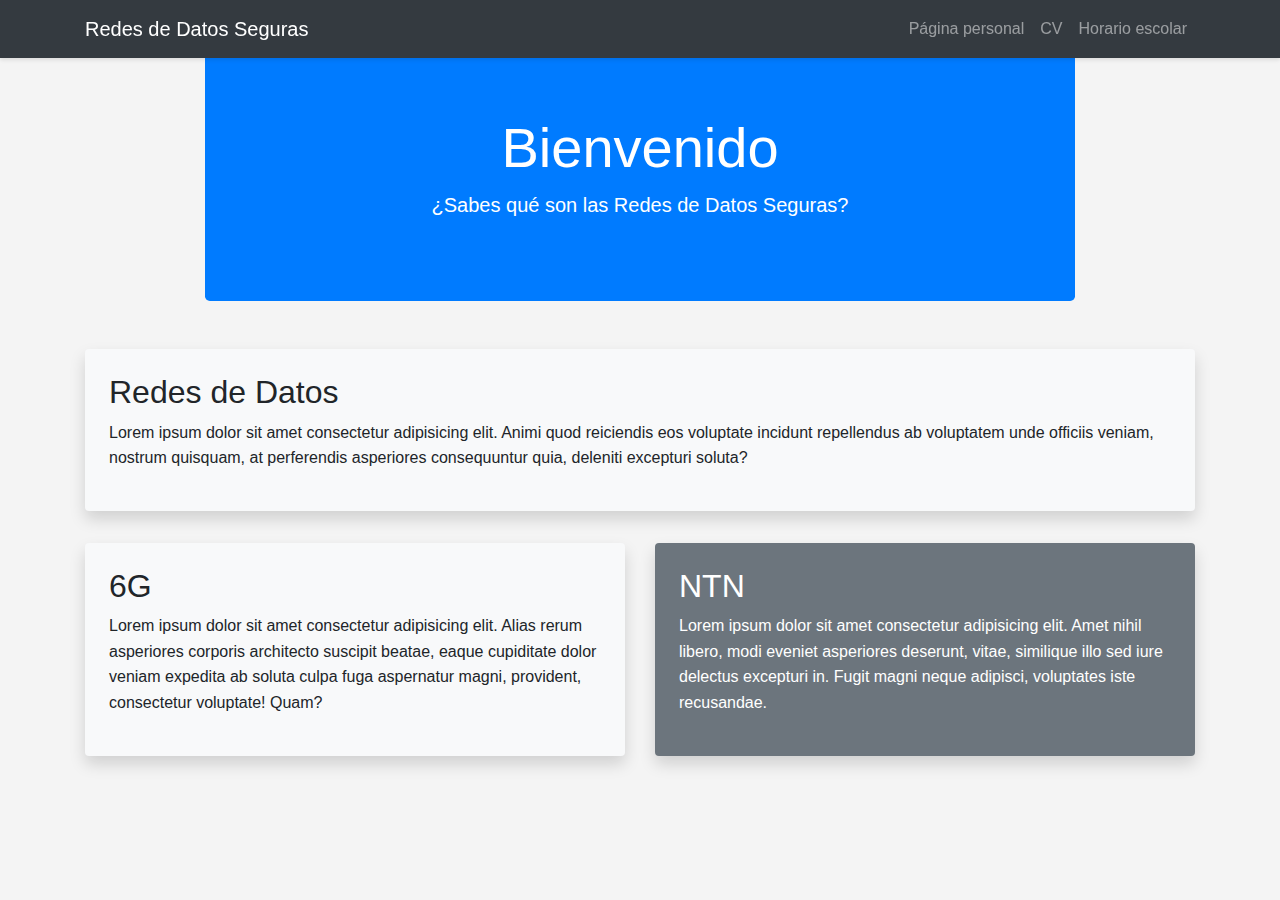
==== index.html @ 03a79803 "Add files via upload" ====
<!DOCTYPE html>
<html lang="es">

<head>
    <meta charset="UTF-8">
    <meta name="viewport" content="width=device-width, initial-scale=1">
    <title>Bienvenido</title>
    <!-- Enlaza Bootstrap CSS -->
    <link rel="stylesheet" href="https://stackpath.bootstrapcdn.com/bootstrap/4.5.2/css/bootstrap.min.css">
    <!-- Enlaza tu archivo CSS personalizado -->
    <link rel="stylesheet" href="styles.css">
</head>

<body>
    <nav class="navbar navbar-expand-lg navbar-dark bg-dark fixed-top">
        <div class="container">
            <a class="navbar-brand" href="#">Redes de Datos Seguras</a>
            <button class="navbar-toggler" type="button" data-toggle="collapse" data-target="#navbarNav"
                aria-controls="navbarNav" aria-expanded="false" aria-label="Toggle navigation">
                <span class="navbar-toggler-icon"></span>
            </button>
            <div class="collapse navbar-collapse" id="navbarNav">
                <ul class="navbar-nav ml-auto">
                    <li class="nav-item">
                        <a class="nav-link" href="personal.html">Página personal</a>
                    </li>
                    <li class="nav-item">
                        <a class="nav-link" href="pagina2.html">CV</a>
                    </li>
                    <li class="nav-item">
                        <a class="nav-link" href="pagina3.html">Horario escolar</a>
                    </li>
                </ul>
            </div>
        </div>
    </nav>
    <header class="jumbotron text-center bg-primary text-white">
        <div class="container">
            <h1 class="display-4">Bienvenido</h1>
            <p class="lead">¿Sabes qué son las Redes de Datos Seguras?</p>
        </div>
    </header>
    <main class="container my-5">
        <section class="content-section bg-light p-4 rounded shadow">
            <h2>Redes de Datos</h2>
            <p>Lorem ipsum dolor sit amet consectetur adipisicing elit. Animi quod reiciendis eos voluptate incidunt
                repellendus ab voluptatem unde officiis veniam, nostrum quisquam, at perferendis asperiores consequuntur
                quia, deleniti excepturi soluta?</p>
        </section>
        <div class="row">
            <div class="col-lg-6">
                <section class="content-section bg-light p-4 rounded shadow">
                    <h2>6G</h2>
                    <p>Lorem ipsum dolor sit amet consectetur adipisicing elit. Alias rerum asperiores corporis
                        architecto suscipit beatae, eaque cupiditate dolor veniam expedita ab soluta culpa fuga
                        aspernatur magni, provident, consectetur voluptate! Quam?</p>
                </section>
            </div>
            <div class="col-lg-6">
                <section class="content-section bg-secondary text-white p-4 rounded shadow">
                    <h2>NTN</h2>
                    <p>Lorem ipsum dolor sit amet consectetur adipisicing elit. Amet nihil libero, modi eveniet
                        asperiores deserunt, vitae, similique illo sed iure delectus excepturi in. Fugit magni neque
                        adipisci, voluptates iste recusandae.</p>
                </section>
            </div>
        </div>
    </main>
    <!-- Enlaza jQuery y Bootstrap JS -->
    <script src="https://code.jquery.com/jquery-3.5.1.slim.min.js"></script>
    <script src="https://stackpath.bootstrapcdn.com/bootstrap/4.5.2/js/bootstrap.bundle.min.js"></script>
</body>

</html>
---- styles.css ----
body {
    font-family: Arial, sans-serif;
    line-height:   1.6;
    background-color: #f4f4f4;
}

.navbar {
    box-shadow:   0   2px   4px rgba(0,   0,   0,   0.1); /* Sombra debajo de la barra de navegación */
}

.jumbotron {
    margin-top: 50px;
    background-color: #007bff; /* Color de fondo para el encabezado */
    margin-bottom:   0; /* Sin margen inferior para el encabezado */
    margin-left: 205px;
    margin-right: 205px;
}

.content-section {
    margin-bottom:   2rem; /* Espaciado entre secciones */
    border-radius:   1rem; /* Bordes redondeados */
    box-shadow:   0   0.5rem   1rem rgba(0,   0,   0,   0.15); /* Sombra para dar profundidad */
    transition: transform   0.3s ease-in-out; /* Transición suave al pasar el cursor */
}

.content-section:hover {
    transform: translateY(-0.25rem); /* Efecto de elevación al pasar el cursor */
}

.my-5 {
    margin-top:   3rem !important; /* Espaciado superior para el contenido principal */
    margin-bottom:   3rem !important; /* Espaciado inferior para el contenido principal */
}

/* Estilos adicionales para mejorar la apariencia y funcionalidad */
/* AQUÍ EMPIEZA  */
/* ... (tus estilos existentes) ... */

/* Estilos para los carruseles */
.carousel {
    width:  300px; /* Ancho del carrusel */
    margin:  0 auto; /* Centrado horizontal */
    margin-bottom:  1.5rem; /* Espaciado entre carruseles */
}

.carousel-item img {
    height:  200px; /* Altura de las imágenes del carrusel */
    object-fit: cover; /* Asegura que las imágenes cubran todo el espacio disponible */
}

.carousel-caption {
    position: absolute;
    bottom:  20px;
    left:  50%;
    transform: translateX(-50%);
    width:  80%;
    text-align: center;
    background-color: rgba(0,  0,  0,  0.5); /* Fondo semi-transparente para la leyenda */
    color: white; /* Texto blanco para la leyenda */
}

/* ... (más estilos personalizados según sea necesario) ... */
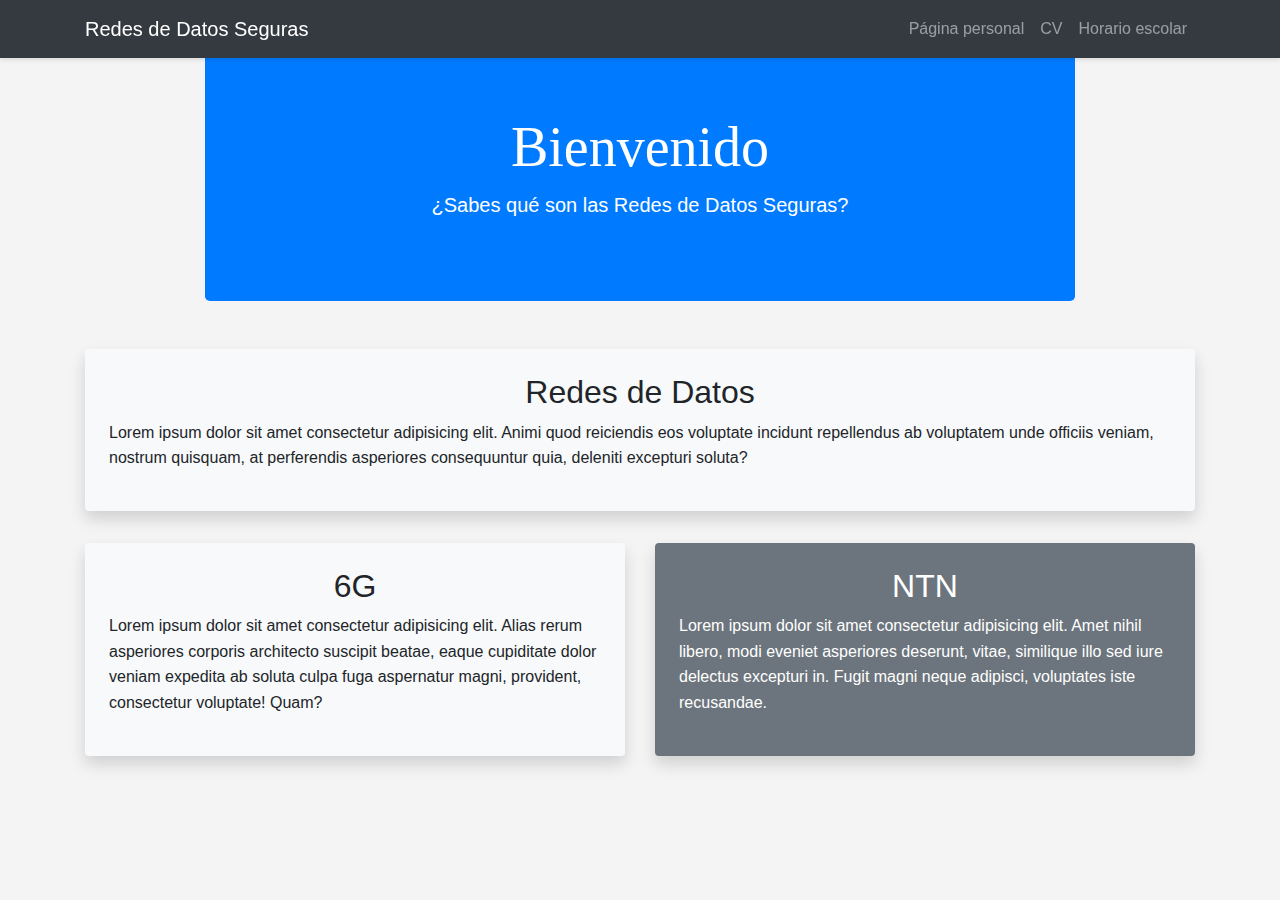
==== commit d8d4cf5b: "Add files via upload" ====
--- a/index.html
+++ b/index.html
@@ -14,9 +14,9 @@
 <body>
     <nav class="navbar navbar-expand-lg navbar-dark bg-dark fixed-top">
         <div class="container">
-            <a class="navbar-brand" href="#">Redes de Datos Seguras</a>
-            <button class="navbar-toggler" type="button" data-toggle="collapse" data-target="#navbarNav"
-                aria-controls="navbarNav" aria-expanded="false" aria-label="Toggle navigation">
+            <a class="navbar-brand" href="index.html">Redes de Datos Seguras</a> <button class="navbar-toggler"
+                type="button" data-toggle="collapse" data-target="#navbarNav" aria-controls="navbarNav"
+                aria-expanded="false" aria-label="Toggle navigation">
                 <span class="navbar-toggler-icon"></span>
             </button>
             <div class="collapse navbar-collapse" id="navbarNav">
--- a/styles.css
+++ b/styles.css
@@ -7,6 +7,13 @@
 .navbar {
     box-shadow:   0   2px   4px rgba(0,   0,   0,   0.1); /* Sombra debajo de la barra de navegación */
 }
+
+section {
+    display: flex;
+    flex-direction: column;
+    align-items: center;
+    justify-content: center;
+  }
 
 .jumbotron {
     margin-top: 50px;
@@ -33,30 +40,406 @@
 }
 
 /* Estilos adicionales para mejorar la apariencia y funcionalidad */
-/* AQUÍ EMPIEZA  */
-/* ... (tus estilos existentes) ... */
-
-/* Estilos para los carruseles */
-.carousel {
-    width:  300px; /* Ancho del carrusel */
-    margin:  0 auto; /* Centrado horizontal */
-    margin-bottom:  1.5rem; /* Espaciado entre carruseles */
-}
-
-.carousel-item img {
-    height:  200px; /* Altura de las imágenes del carrusel */
-    object-fit: cover; /* Asegura que las imágenes cubran todo el espacio disponible */
-}
-
-.carousel-caption {
+h1 {
+    font-size: 2.5rem;
+    /* FALTA ESCOGER FUENTE */
+    font-family: 'Rubik Dirt', cursive;
+  }
+
+  h4 {
+    font-size: 1.5rem;
+    margin-top:20px;
+    /* FALTA ESCOGER FUENTE */
+    font-family: 'Rubik Dirt', cursive;
+  }
+  .seccion-oscura {
+    color: white;
+    background-color: #1b1b32;
+  }
+  
+  .seccion-clara {
+    color: black;
+    background-color: white;
+  }
+  
+  .seccion-titulo {
+    font-size: 2rem;
+    padding: 15px 0;
+    font-family: 'Rubik Dirt', cursive;
+  }
+  
+  .seccion-descripcion {
+    font-size: 1.2rem;
+    color: #584e4e;
+  }
+  
+  .seccion-texto {
+    font-size: 1.2rem;
+  }
+  
+  .btn-info {
+    font-size: 1.1rem;
+    margin: 20px;
+  }
+  
+  .texto-negro {
+    color: black;
+  }
+  
+  .texto-blanco {
+    color: white;
+  }
+  
+  /* Seccion Hero */
+  
+  .hero {
+    background-color: #f5f6f7;
+    min-height: 450px;
+    text-align: center;
+  }
+  
+  .hero-principal {
+    padding: 3rem;
+  }
+  
+  .hero-imagen-desarrollador {
+    width: 200px;
+    height: 200px;
+    margin: 20px;
+  }
+  
+  .hero-principal h2 {
+    font-size: 1.5rem;
+    color: #615151;
+  }
+  
+  /* Sobre mi */
+  
+  .sobre-mi {
+    height: 500px;
+    padding: 10px;
+  }
+  
+  .sobre-mi .contenedor {
+    max-width: 600px;
+    text-align: center;
+  }
+  
+  /* Experiencia */
+  
+  .experiencia {
+    padding: 40px 40px 60px 40px;
+  }
+  
+  .experiencia .columna {
+    padding: 20px;
+    border: 2px solid #8080804d;
+    display: flex;
+    flex-direction: column;
+    align-items: center;
+    justify-content: space-evenly;
+    transition: all 0.2s ease-in;
+  }
+  
+  .experiencia .columna:hover {
+    color: white;
+    background-color: #1b1b32;
+  }
+  
+  .experiencia i {
+    font-size: 2.5rem;
+    color: #7ade30;
+    background-color: #0a0a23;
+    padding: 8px 19px;
+    border-radius: 50%;
+  }
+  
+  .experiencia-titulo {
+    font-size: 25px;
+    font-weight: bold;
+    margin: 10px 0;
+  }
+  
+  .badges-contenedor {
+    font-size: 20px;
+    font-weight: bold;
+    margin: 10px 0;
+  }
+  
+  .badge {
+    margin: 5px;
+  }
+  /* FALTA CAMBIAR COLOR DE BOTONES */
+  .text-bg-primary {
+    background-color: #007bff; /* Cambia este valor al color que desees */
+    color: #fff; /* Cambia este valor al color del texto que desees */
+}
+
+  /* Proyectos */
+  
+  .proyectos-recientes {
+    padding: 40px;
+  }
+  
+  .proyectos-recientes img {
+    height: 100%;
+    width: 100%;
+    padding: 10px;
+    border-radius: 10px;
+    display: block;
+    transition: all 0.2s ease;
+  }
+  
+  .proyectos-contenedor {
+    padding-top: 60px;
+    margin-bottom: 40px;
+  }
+  
+  .overlay {
+    transition: all 0.2s ease;
+    opacity: 0;
     position: absolute;
-    bottom:  20px;
-    left:  50%;
-    transform: translateX(-50%);
-    width:  80%;
+    top: 50%;
+    left: 50%;
+    transform: translate(-50%, -50%);
     text-align: center;
-    background-color: rgba(0,  0,  0,  0.5); /* Fondo semi-transparente para la leyenda */
-    color: white; /* Texto blanco para la leyenda */
-}
-
-/* ... (más estilos personalizados según sea necesario) ... */
+  }
+  
+  .overlay p {
+    font-size: 25px;
+    font-weight: bold;
+    margin-bottom: 0;
+  }
+  
+  .proyecto {
+    position: relative;
+  }
+  
+  .proyecto:hover img {
+    opacity: 0.2;
+  }
+  
+  .proyecto:hover .overlay {
+    opacity: 1;
+  }
+  
+  .overlay .iconos-contenedor {
+    display: flex;
+  }
+  
+  .overlay i {
+    color: black;
+    font-size: 60px;
+    margin: 10px;
+  }
+  
+  
+  /* Testimonios */
+  
+  .testimonios {
+    padding: 40px 40px 80px 40px;
+  }
+  
+  .testimonios .carousel {
+    max-width: 800px;
+  }
+  
+  .carousel-item {
+    height: 500px;
+
+  }
+  
+  .carousel-item .container {
+    width: 100%;
+    height: 100%;
+    display: flex;
+    flex-direction: column;
+    align-items: center;
+    justify-content: center;
+    border: none;
+  }
+
+ .carousel-control-prev, .carousel-control-next  {
+    border: none;
+    height: 50px;
+    margin-top: 170px;
+    max-width: max-content;
+  }
+
+  .gustos-imagen {
+    height: 200px;
+    width: 180px;
+    margin: 10px 10px 20px 10px;
+
+
+  }
+  
+  .gustos-texto {
+    max-width: 70%;
+    font-size: 15px;
+    text-align: center;
+    font-family: 'Share Tech Mono', monospace;
+
+  }
+  
+  .gustos-info {
+    font-weight: bold;
+    text-align: center;
+
+  }
+  
+  .gustos-info p {
+    margin-bottom: 0;
+ 
+  }
+  
+  .testimonio-footer .libro {
+    font-size: 1.2rem;
+
+  }
+  
+  .testimonio-info .autor {
+    font-size: 0.9rem;
+    color: #656060;
+
+  }
+  
+  /* Contacto */
+  
+  /* .contacto .container {
+    max-width: 1100px;
+    min-height: 200px;
+    padding: 20px;
+  }
+  
+  .contacto .rectangulo {
+    margin-top: -5rem;
+    background-color: rgb(13, 110, 253);
+    border-radius: 10px;
+    box-shadow: 0px 1px 4px 1px white;
+  }
+  
+  .contacto .row {
+    width: 100%;
+    display: flex;
+    align-items: center;
+  }
+  
+  .contacto .descripcion {
+    color: white;
+    font-size: 1.2rem;
+  }
+  
+  .contacto button {
+    color: white;
+    font-weight: bold;
+    background-color: transparent;
+    border: 2px solid white;
+    padding: 1.25em 2em;
+    margin: 10px;
+    border-radius: 100px;
+    transition: all 0.2s ease-in-out;
+  }
+  
+  .contacto button:hover {
+    background-color: white;
+    color: black;
+  }
+  
+  .contacto button i {
+    color: white;
+    font-size: 1.3rem;
+    transition: all 0.2s ease-in-out;
+  }
+  
+  .contacto button:hover i {
+    color: black;
+  } */
+  
+  /* Pie de pagina (footer) */
+  
+  footer {
+    min-height: 100px;
+  }
+  
+  .footer-logo {
+    height: 80px;
+    width: 80px;
+    margin: 10px;
+  }
+  
+  .footer-texto {
+    font-size: 1.5rem;
+    padding-top: 2%;
+    margin-bottom: 30px;
+    font-family: 'Quicksand', sans-serif;
+  }
+  
+  .iconos-redes-sociales a {
+    width: 50px;
+    height: 50px;
+    display: flex;
+    align-items: center;
+    justify-content: center;
+    padding: 2px;
+    margin: 10px;
+    border: 2px solid white;
+    border-radius: 50%;
+    transition: all 0.2s ease-in;
+  }
+  
+  .iconos-redes-sociales i {
+    color: white;
+    font-size: 1.5rem;
+    transition: all 0.2s ease-in;
+  }
+  
+  .iconos-redes-sociales a:hover {
+    background-color: white;
+    border: 2px solid rgb(13, 110, 253);
+  }
+  
+  .iconos-redes-sociales a:hover i {
+    color: black;
+  }
+  
+  .derechos-de-autor {
+    font-size: 15px;
+    color: #aeaeae;
+    padding: 20px;
+  }
+  
+  /* Adaptable (Responsivo) */
+  
+  @media screen and (max-width: 400px) {
+    .overlay p {
+      font-size: 18px;
+    }
+  
+    .overlay i {
+      font-size: 40px;
+    }
+  }
+  
+  @media screen and (max-width: 767px) {
+    .navbar-brand {
+      display: none;
+    }
+  }
+  
+  @media screen and (max-width: 800px) {
+    .gustos-imagen {
+      height: 120px;
+      width: 120px;
+    }
+  
+    .gustos-texto {
+      font-size: 18px;
+    }
+  }
+  
+  @media screen and (min-width: 700px) {
+    .hero-inferior-imagen {
+      max-width: 600px;
+    }
+  }
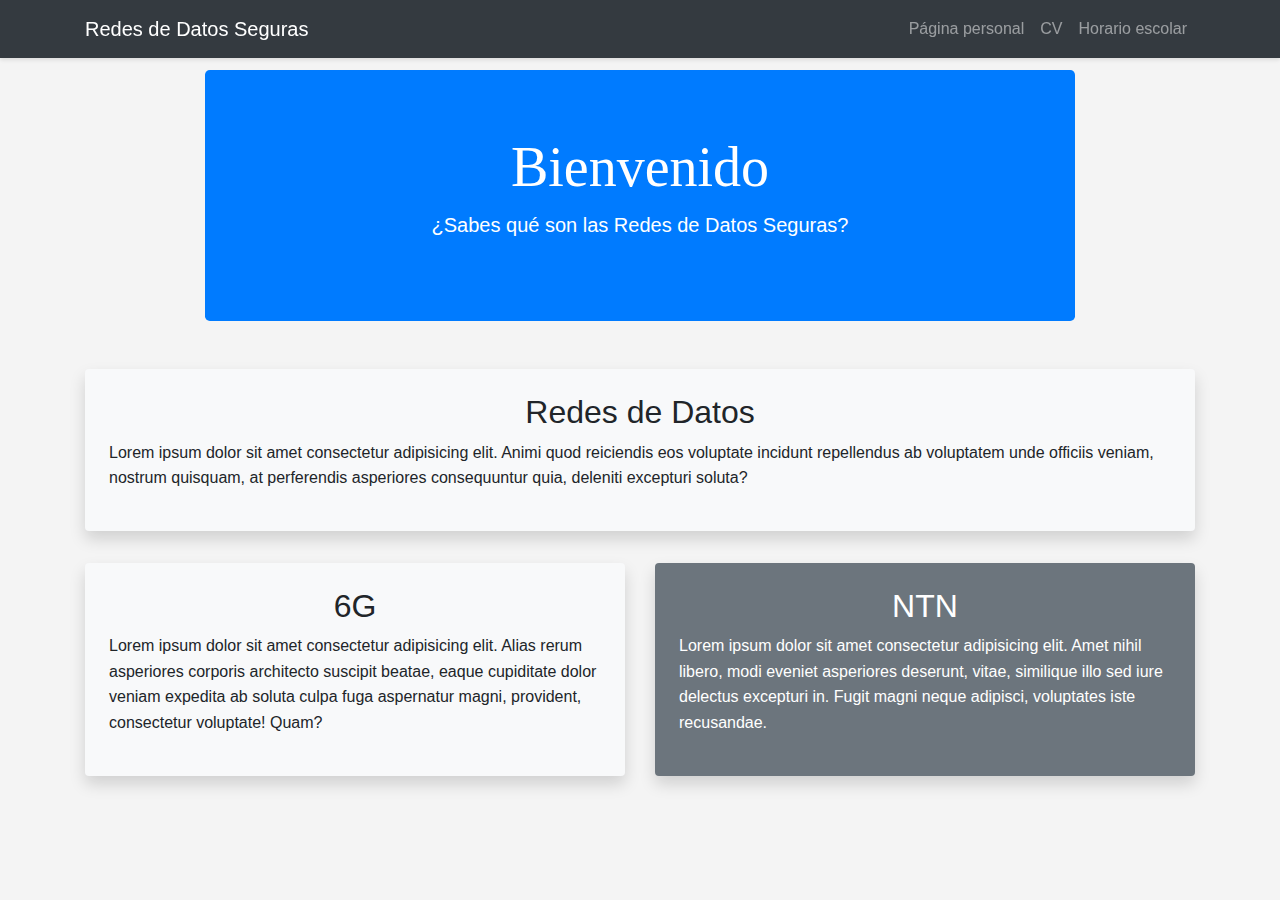
==== commit 2cbda718: "Add files via upload" ====
--- a/index.html
+++ b/index.html
@@ -25,7 +25,7 @@
                         <a class="nav-link" href="personal.html">Página personal</a>
                     </li>
                     <li class="nav-item">
-                        <a class="nav-link" href="pagina2.html">CV</a>
+                        <a class="nav-link" href="CV.html">CV</a>
                     </li>
                     <li class="nav-item">
                         <a class="nav-link" href="pagina3.html">Horario escolar</a>
--- a/styles.css
+++ b/styles.css
@@ -2,6 +2,7 @@
     font-family: Arial, sans-serif;
     line-height:   1.6;
     background-color: #f4f4f4;
+    padding-top: 70px;
 }
 
 .navbar {
@@ -16,7 +17,7 @@
   }
 
 .jumbotron {
-    margin-top: 50px;
+    /* margin-top: 50px; */
     background-color: #007bff; /* Color de fondo para el encabezado */
     margin-bottom:   0; /* Sin margen inferior para el encabezado */
     margin-left: 205px;
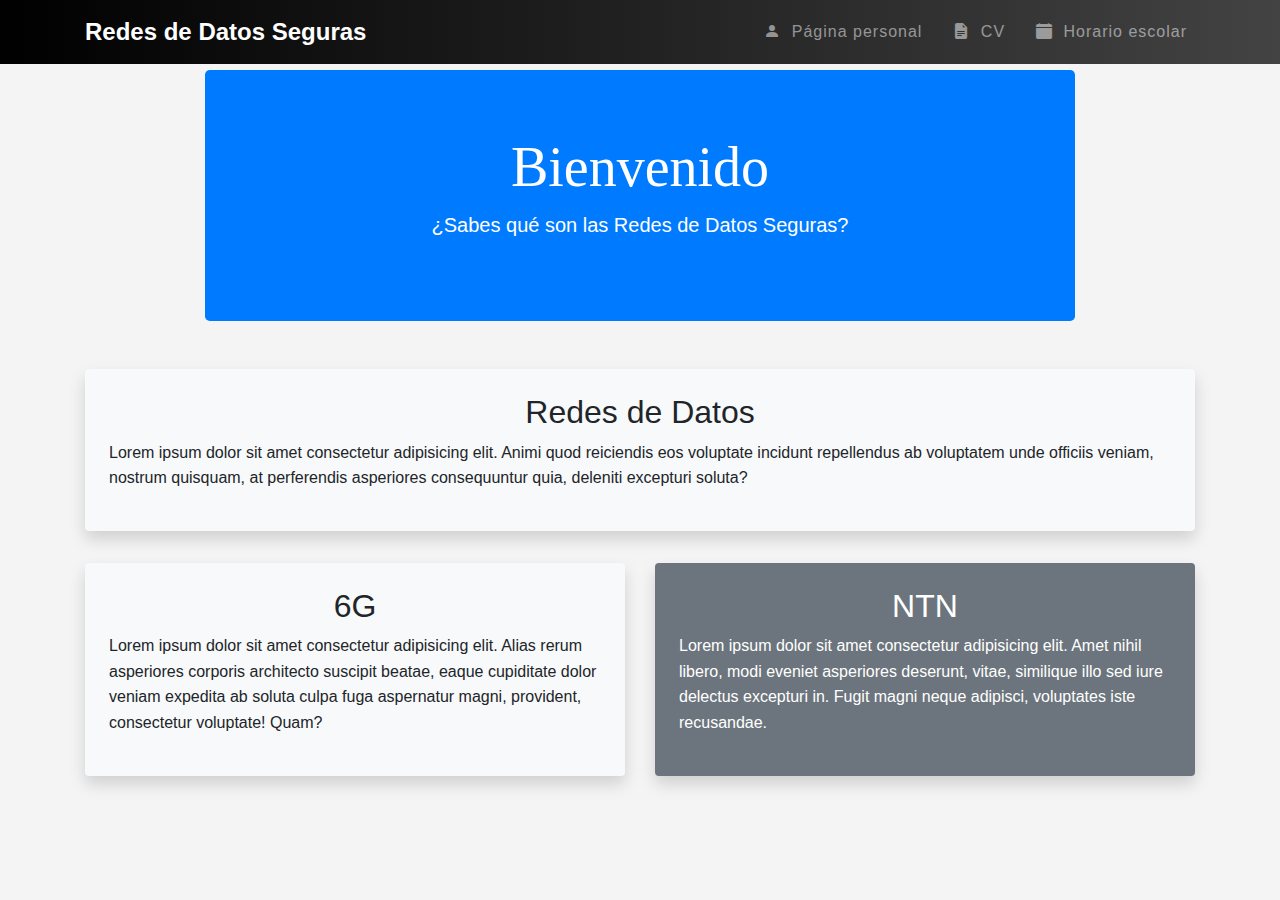
==== commit 833c5d6f: "Actualización páginas. Falta horario y CV" ====
--- a/index.html
+++ b/index.html
@@ -2,33 +2,49 @@
 <html lang="es">
 
 <head>
-    <meta charset="UTF-8">
-    <meta name="viewport" content="width=device-width, initial-scale=1">
-    <title>Bienvenido</title>
-    <!-- Enlaza Bootstrap CSS -->
-    <link rel="stylesheet" href="https://stackpath.bootstrapcdn.com/bootstrap/4.5.2/css/bootstrap.min.css">
-    <!-- Enlaza tu archivo CSS personalizado -->
-    <link rel="stylesheet" href="styles.css">
+     <!-- Metadatos -->
+     <meta charset="utf-8">
+     <meta name="author" content="Daira Álvarez">
+     <meta name="description" content="Página personal Daira Aketzalli Álvarez Solano">
+     <meta name="viewport" content="width=device-width, initial-scale=1">
+ 
+     <!-- Titulo -->
+     <title>Personal</title>
+     <!-- Favicon -->
+     <link rel="icon" type="image/x-icon" href="imagenes/icono.png">
+     <!-- Enlaza Bootstrap CSS -->
+     <link rel="stylesheet" href="https://stackpath.bootstrapcdn.com/bootstrap/4.5.2/css/bootstrap.min.css">
+     <!-- Iconos de Bootstrap -->
+     <link rel="stylesheet" href="https://cdn.jsdelivr.net/npm/bootstrap-icons@1.9.1/font/bootstrap-icons.css">
+     <!-- CSS -->
+     <link href="styles.css" rel="stylesheet">
+     <!-- Google Fonts -->
+     <link rel="preconnect" href="https://fonts.googleapis.com">
+     <link rel="preconnect" href="https://fonts.gstatic.com" crossorigin>
+ 
+     <!-- AQUÍ -->
+     <script src="https://code.jquery.com/jquery-3.5.1.slim.min.js"></script>
+     <script src="https://cdn.jsdelivr.net/npm/@popperjs/core@2.0.7/dist/umd/popper.min.js"></script>
+     <script src="https://stackpath.bootstrapcdn.com/bootstrap/4.5.2/js/bootstrap.min.js"></script>
 </head>
 
 <body>
     <nav class="navbar navbar-expand-lg navbar-dark bg-dark fixed-top">
         <div class="container">
-            <a class="navbar-brand" href="index.html">Redes de Datos Seguras</a> <button class="navbar-toggler"
-                type="button" data-toggle="collapse" data-target="#navbarNav" aria-controls="navbarNav"
-                aria-expanded="false" aria-label="Toggle navigation">
+            <a class="navbar-brand" href="index.html">Redes de Datos Seguras</a>
+            <button class="navbar-toggler" type="button" data-toggle="collapse" data-target="#navbarNav" aria-controls="navbarNav" aria-expanded="false" aria-label="Toggle navigation">
                 <span class="navbar-toggler-icon"></span>
             </button>
             <div class="collapse navbar-collapse" id="navbarNav">
                 <ul class="navbar-nav ml-auto">
                     <li class="nav-item">
-                        <a class="nav-link" href="personal.html">Página personal</a>
+                        <a class="nav-link" href="personal.html"><i class="bi bi-person-fill"></i> Página personal</a>
                     </li>
                     <li class="nav-item">
-                        <a class="nav-link" href="CV.html">CV</a>
+                        <a class="nav-link" href="CV.html"><i class="bi bi-file-earmark-text-fill"></i> CV</a>
                     </li>
                     <li class="nav-item">
-                        <a class="nav-link" href="pagina3.html">Horario escolar</a>
+                        <a class="nav-link" href="pagina3.html"><i class="bi bi-calendar-fill"></i> Horario escolar</a>
                     </li>
                 </ul>
             </div>
--- a/styles.css
+++ b/styles.css
@@ -5,8 +5,49 @@
     padding-top: 70px;
 }
 
+/* BARRA DE NAVEGACIÓN */
 .navbar {
-    box-shadow:   0   2px   4px rgba(0,   0,   0,   0.1); /* Sombra debajo de la barra de navegación */
+  background: linear-gradient(to right, #000000, #434343);
+}
+
+/* Cambiar el color del texto y los enlaces */
+.navbar-brand,
+.navbar-nav .nav-link {
+  color: #ffffff;
+}
+
+/* Agregar transiciones y efectos de hover */
+.navbar-nav .nav-link {
+  transition: color   0.3s ease;
+}
+
+.navbar-nav .nav-link:hover {
+  color: #cccccc;
+}
+
+/* Ajustar el espaciado y la tipografía */
+.navbar-nav {
+  letter-spacing:   1px;
+}
+
+.navbar-brand {
+  font-size:   1.5rem;
+  font-weight: bold;
+}
+
+/* Agregar íconos a los enlaces */
+.navbar-nav .nav-link i {
+  margin-right:   5px;
+}
+
+/* Añadir margen a los elementos de la lista para aumentar el espacio entre los enlaces */
+.navbar-nav .nav-item {
+margin-right:  15px; /* Ajusta este valor para aumentar o disminuir el espacio */
+}
+
+/* Asegúrate de que el último elemento no tenga margen a la derecha para evitar espacio extra al final */
+.navbar-nav .nav-item:last-child {
+margin-right:  0;
 }
 
 section {
@@ -176,8 +217,13 @@
     color: #fff; /* Cambia este valor al color del texto que desees */
 }
 
+.medium-icon {
+  font-size:  2em; /* Ajusta este valor para cambiar el tamaño del icono */
+  color: black;
+}
+
   /* Proyectos */
-  
+/*   
   .proyectos-recientes {
     padding: 40px;
   }
@@ -233,15 +279,15 @@
     font-size: 60px;
     margin: 10px;
   }
-  
-  
-  /* Testimonios */
-  
-  .testimonios {
+   */
+  
+  /* libros */
+  
+  .libros {
     padding: 40px 40px 80px 40px;
   }
   
-  .testimonios .carousel {
+  .libros .carousel {
     max-width: 800px;
   }
   
@@ -305,58 +351,7 @@
 
   }
   
-  /* Contacto */
-  
-  /* .contacto .container {
-    max-width: 1100px;
-    min-height: 200px;
-    padding: 20px;
-  }
-  
-  .contacto .rectangulo {
-    margin-top: -5rem;
-    background-color: rgb(13, 110, 253);
-    border-radius: 10px;
-    box-shadow: 0px 1px 4px 1px white;
-  }
-  
-  .contacto .row {
-    width: 100%;
-    display: flex;
-    align-items: center;
-  }
-  
-  .contacto .descripcion {
-    color: white;
-    font-size: 1.2rem;
-  }
-  
-  .contacto button {
-    color: white;
-    font-weight: bold;
-    background-color: transparent;
-    border: 2px solid white;
-    padding: 1.25em 2em;
-    margin: 10px;
-    border-radius: 100px;
-    transition: all 0.2s ease-in-out;
-  }
-  
-  .contacto button:hover {
-    background-color: white;
-    color: black;
-  }
-  
-  .contacto button i {
-    color: white;
-    font-size: 1.3rem;
-    transition: all 0.2s ease-in-out;
-  }
-  
-  .contacto button:hover i {
-    color: black;
-  } */
-  
+ 
   /* Pie de pagina (footer) */
   
   footer {
@@ -409,7 +404,81 @@
     color: #aeaeae;
     padding: 20px;
   }
-  
+
+  .cv-body{
+    background-color: yellow;
+    padding-left:10rem;
+    padding-right:10rem;
+
+  }
+
+  /* AQUÍ ESTOY HACIENDO PRUEBAS */
+  .left-column{
+    width:  25%; /* Ocupa  1/4 de la pantalla */
+    height:  100%;
+    background-color: red;
+    display: block; /* Asegura que la imagen se trate como un bloque */
+    margin: auto; /* Centra la imagen horizontalmente */
+  }
+
+  .left-column .section{
+    height:   20.00%; /* FALTA AJUSTAR SEGÚN QUEDEN LAS SECCIONES*/
+    border-bottom:   1px solid #ccc; /* Línea divisoria entre secciones */
+    display: flex; /* Hace que la sección sea un contenedor Flexbox */
+    align-items: center; /* Centra los elementos a lo largo del eje cruzado */
+    justify-content: center; /* Centra los elementos a lo largo del eje principal */
+    padding-top: 15px;
+    padding-bottom: 15px;
+
+  }
+
+  .left-column img{
+    max-width:   90%; /* La imagen nunca será más ancha que su contenedor */
+    max-height:   90%; /* La imagen nunca será más alta que su contenedor */
+    object-fit: contain; /* Asegura que la imagen se ajuste dentro de su contenedor manteniendo su relación de aspecto */
+    display: block; /* Asegura que la imagen se trate como un bloque */
+    margin: auto; /* Centra la imagen horizontalmente */
+    margin-top: 10px; 
+    margin-bottom: 10px;
+    border-radius: 5%;
+  }
+    
+
+
+  .right-column {
+    flex-grow:  1; /* Ocupa el espacio restante */
+    background-color: #e0e0e0; /* Color de fondo para visualizar la columna */
+}
+
+
+
+  .right-column .section-principal{
+    height:  20.00%; /* FALTA AJUSTAR SEGÚN QUEDEN LAS SECCIONES */
+    border-bottom:  1px solid #ccc;
+    padding: 5px;
+    border-left:  5px solid #007bff;
+    background-color:#7ade30 ;
+  }
+  .right-column .section{
+    /* height:  10.00%; FALTA AJUSTAR SEGÚN QUEDEN LAS SECCIONES */
+    border-bottom:  1px solid #ccc;
+    padding: 5px;
+    border-left:  5px solid #007bff;
+    background-color:#7ade30 ;
+  }
+
+  .section span{
+    margin-left: 8px;
+  }
+
+  .section a{
+    margin-left: 18px;
+  }
+  .container-cv{
+    display: flex;
+    height:   100%;    
+  }
+
   /* Adaptable (Responsivo) */
   
   @media screen and (max-width: 400px) {
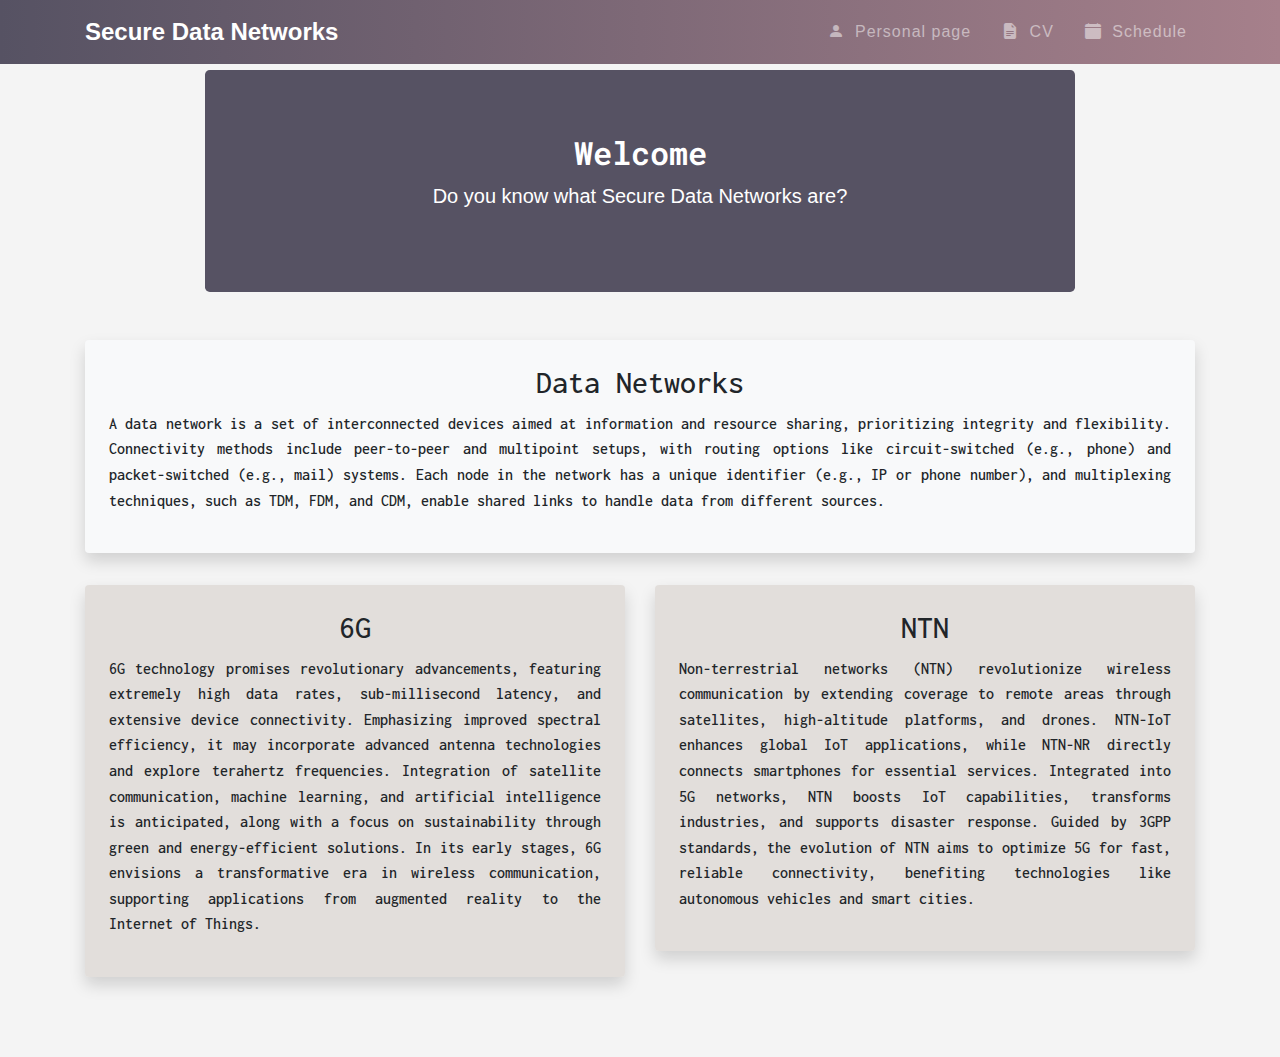
==== commit 684b19d5: "Ya está index, falta ingles y formato" ====
--- a/index.html
+++ b/index.html
@@ -2,89 +2,104 @@
 <html lang="es">
 
 <head>
-     <!-- Metadatos -->
-     <meta charset="utf-8">
-     <meta name="author" content="Daira Álvarez">
-     <meta name="description" content="Página personal Daira Aketzalli Álvarez Solano">
-     <meta name="viewport" content="width=device-width, initial-scale=1">
- 
-     <!-- Titulo -->
-     <title>Personal</title>
-     <!-- Favicon -->
-     <link rel="icon" type="image/x-icon" href="imagenes/icono.png">
-     <!-- Enlaza Bootstrap CSS -->
-     <link rel="stylesheet" href="https://stackpath.bootstrapcdn.com/bootstrap/4.5.2/css/bootstrap.min.css">
-     <!-- Iconos de Bootstrap -->
-     <link rel="stylesheet" href="https://cdn.jsdelivr.net/npm/bootstrap-icons@1.9.1/font/bootstrap-icons.css">
-     <!-- CSS -->
-     <link href="styles.css" rel="stylesheet">
-     <!-- Google Fonts -->
-     <link rel="preconnect" href="https://fonts.googleapis.com">
-     <link rel="preconnect" href="https://fonts.gstatic.com" crossorigin>
- 
-     <!-- AQUÍ -->
-     <script src="https://code.jquery.com/jquery-3.5.1.slim.min.js"></script>
-     <script src="https://cdn.jsdelivr.net/npm/@popperjs/core@2.0.7/dist/umd/popper.min.js"></script>
-     <script src="https://stackpath.bootstrapcdn.com/bootstrap/4.5.2/js/bootstrap.min.js"></script>
+    <!-- Metadatos -->
+    <meta charset="utf-8">
+    <meta name="author" content="Daira Álvarez">
+    <meta name="description" content="Página personal Daira Aketzalli Álvarez Solano">
+    <meta name="viewport" content="width=device-width, initial-scale=1">
+
+    <!-- Titulo -->
+    <title>Personal</title>
+    <!-- Favicon -->
+    <link rel="icon" type="image/x-icon" href="imagenes/icono.png">
+    <!-- Enlaza Bootstrap CSS -->
+    <link rel="stylesheet" href="https://stackpath.bootstrapcdn.com/bootstrap/4.5.2/css/bootstrap.min.css">
+    <!-- Iconos de Bootstrap -->
+    <link rel="stylesheet" href="https://cdn.jsdelivr.net/npm/bootstrap-icons@1.9.1/font/bootstrap-icons.css">
+    <!-- CSS -->
+    <link href="styles.css" rel="stylesheet">
+    <!-- Google Fonts -->
+    <link rel="preconnect" href="https://fonts.googleapis.com">
+    <link rel="preconnect" href="https://fonts.gstatic.com" crossorigin>
+    <link
+        href="https://fonts.googleapis.com/css2?family=Kanit:wght@300;500&family=Roboto+Mono:ital,wght@0,100..700;1,100..700&display=swap"
+        rel="stylesheet">
+    <link href="https://fonts.googleapis.com/css2?family=Inconsolata:wght@200..900&display=swap" rel="stylesheet">
+
+    <!-- AQUÍ -->
+    <script src="https://code.jquery.com/jquery-3.5.1.slim.min.js"></script>
+    <script src="https://cdn.jsdelivr.net/npm/@popperjs/core@2.0.7/dist/umd/popper.min.js"></script>
+    <script src="https://stackpath.bootstrapcdn.com/bootstrap/4.5.2/js/bootstrap.min.js"></script>
 </head>
 
 <body>
     <nav class="navbar navbar-expand-lg navbar-dark bg-dark fixed-top">
         <div class="container">
-            <a class="navbar-brand" href="index.html">Redes de Datos Seguras</a>
-            <button class="navbar-toggler" type="button" data-toggle="collapse" data-target="#navbarNav" aria-controls="navbarNav" aria-expanded="false" aria-label="Toggle navigation">
+            <a class="navbar-brand" href="index.html">Secure Data Networks</a>
+            <button class="navbar-toggler" type="button" data-toggle="collapse" data-target="#navbarNav"
+                aria-controls="navbarNav" aria-expanded="false" aria-label="Toggle navigation">
                 <span class="navbar-toggler-icon"></span>
             </button>
             <div class="collapse navbar-collapse" id="navbarNav">
                 <ul class="navbar-nav ml-auto">
                     <li class="nav-item">
-                        <a class="nav-link" href="personal.html"><i class="bi bi-person-fill"></i> Página personal</a>
+                        <a class="nav-link" href="personal.html"><i class="bi bi-person-fill"></i> Personal page</a>
                     </li>
                     <li class="nav-item">
-                        <a class="nav-link" href="CV.html"><i class="bi bi-file-earmark-text-fill"></i> CV</a>
+                        <a class="nav-link" href="CV.html"><i class="bi bi-file-earmark-text-fill"></i> CV </a>
                     </li>
                     <li class="nav-item">
-                        <a class="nav-link" href="pagina3.html"><i class="bi bi-calendar-fill"></i> Horario escolar</a>
+                        <a class="nav-link" href="schedule.html"><i class="bi bi-calendar-fill"></i> Schedule</a>
                     </li>
                 </ul>
             </div>
         </div>
     </nav>
-    <header class="jumbotron text-center bg-primary text-white">
+    <header class="jumbotron text-center text-white">
         <div class="container">
-            <h1 class="display-4">Bienvenido</h1>
-            <p class="lead">¿Sabes qué son las Redes de Datos Seguras?</p>
+            <h1>Welcome</h1>
+            <p class="lead">Do you know what Secure Data Networks are?</p>
         </div>
     </header>
     <main class="container my-5">
         <section class="content-section bg-light p-4 rounded shadow">
-            <h2>Redes de Datos</h2>
-            <p>Lorem ipsum dolor sit amet consectetur adipisicing elit. Animi quod reiciendis eos voluptate incidunt
-                repellendus ab voluptatem unde officiis veniam, nostrum quisquam, at perferendis asperiores consequuntur
-                quia, deleniti excepturi soluta?</p>
+            <h2>Data Networks</h2>
+            <p>A data network is a set of interconnected devices aimed at information and resource sharing, prioritizing
+                integrity and flexibility. Connectivity methods include peer-to-peer and multipoint setups, with routing
+                options like circuit-switched (e.g., phone) and packet-switched (e.g., mail) systems. Each node in the
+                network has a unique identifier (e.g., IP or phone number), and multiplexing techniques, such as TDM,
+                FDM, and CDM, enable shared links to handle data from different sources.
+            </p>
         </section>
         <div class="row">
             <div class="col-lg-6">
-                <section class="content-section bg-light p-4 rounded shadow">
+                <section class="content-section p-4 rounded shadow">
                     <h2>6G</h2>
-                    <p>Lorem ipsum dolor sit amet consectetur adipisicing elit. Alias rerum asperiores corporis
-                        architecto suscipit beatae, eaque cupiditate dolor veniam expedita ab soluta culpa fuga
-                        aspernatur magni, provident, consectetur voluptate! Quam?</p>
+                    <p>
+                        6G technology promises revolutionary advancements, featuring extremely high data rates,
+                        sub-millisecond latency, and extensive device connectivity. Emphasizing improved spectral
+                        efficiency, it may incorporate advanced antenna technologies and explore terahertz frequencies.
+                        Integration of satellite communication, machine learning, and artificial intelligence is
+                        anticipated, along with a focus on sustainability through green and energy-efficient solutions.
+                        In its early stages, 6G envisions a transformative era in wireless communication, supporting
+                        applications from augmented reality to the Internet of Things.
+                    </p>
                 </section>
             </div>
             <div class="col-lg-6">
-                <section class="content-section bg-secondary text-white p-4 rounded shadow">
+                <section class="content-section p-4 rounded shadow">
                     <h2>NTN</h2>
-                    <p>Lorem ipsum dolor sit amet consectetur adipisicing elit. Amet nihil libero, modi eveniet
-                        asperiores deserunt, vitae, similique illo sed iure delectus excepturi in. Fugit magni neque
-                        adipisci, voluptates iste recusandae.</p>
+                    <p>Non-terrestrial networks (NTN) revolutionize wireless communication by extending coverage to
+                        remote areas through satellites, high-altitude platforms, and drones. NTN-IoT enhances global
+                        IoT applications, while NTN-NR directly connects smartphones for essential services. Integrated
+                        into 5G networks, NTN boosts IoT capabilities, transforms industries, and supports disaster
+                        response. Guided by 3GPP standards, the evolution of NTN aims to optimize 5G for fast, reliable
+                        connectivity, benefiting technologies like autonomous vehicles and smart cities.</p>
                 </section>
             </div>
         </div>
     </main>
-    <!-- Enlaza jQuery y Bootstrap JS -->
-    <script src="https://code.jquery.com/jquery-3.5.1.slim.min.js"></script>
-    <script src="https://stackpath.bootstrapcdn.com/bootstrap/4.5.2/js/bootstrap.bundle.min.js"></script>
+
 </body>
 
 </html>--- a/styles.css
+++ b/styles.css
@@ -7,7 +7,7 @@
 
 /* BARRA DE NAVEGACIÓN */
 .navbar {
-  background: linear-gradient(to right, #000000, #434343);
+  background: linear-gradient(to right, #565263, #A6808B);
 }
 
 /* Cambiar el color del texto y los enlaces */
@@ -55,38 +55,60 @@
     flex-direction: column;
     align-items: center;
     justify-content: center;
-  }
-
-.jumbotron {
+    
+  }
+
+  .text-primary {
+    font-family: "Oswald", sans-serif;
+  font-optical-sizing: auto;
+  font-weight: 350;
+  font-style: normal;
+}
+
+.jumbotron{
     /* margin-top: 50px; */
-    background-color: #007bff; /* Color de fondo para el encabezado */
+    background-color: #565263; /* Color de fondo para el encabezado */
     margin-bottom:   0; /* Sin margen inferior para el encabezado */
     margin-left: 205px;
     margin-right: 205px;
 }
 
 .content-section {
+  background-color: #d6cfca95;
     margin-bottom:   2rem; /* Espaciado entre secciones */
     border-radius:   1rem; /* Bordes redondeados */
     box-shadow:   0   0.5rem   1rem rgba(0,   0,   0,   0.15); /* Sombra para dar profundidad */
     transition: transform   0.3s ease-in-out; /* Transición suave al pasar el cursor */
+    font-family: "Inconsolata", monospace;
+    font-optical-sizing: auto;
+    font-weight: 550;
+    font-style: normal;
+    font-variation-settings:
+      "wdth" 100;
+      text-align: justify;
 }
 
 .content-section:hover {
+  
     transform: translateY(-0.25rem); /* Efecto de elevación al pasar el cursor */
 }
 
 .my-5 {
+  
     margin-top:   3rem !important; /* Espaciado superior para el contenido principal */
     margin-bottom:   3rem !important; /* Espaciado inferior para el contenido principal */
 }
 
 /* Estilos adicionales para mejorar la apariencia y funcionalidad */
 h1 {
-    font-size: 2.5rem;
+    font-size: 2.0rem;
     /* FALTA ESCOGER FUENTE */
-    font-family: 'Rubik Dirt', cursive;
-  }
+    font-family: "Roboto Mono", monospace;
+  font-optical-sizing: auto;
+  font-weight: 600;
+  font-style: normal;
+  }
+
 
   h4 {
     font-size: 1.5rem;
@@ -96,7 +118,7 @@
   }
   .seccion-oscura {
     color: white;
-    background-color: #1b1b32;
+    background-color: #706677;
   }
   
   .seccion-clara {
@@ -107,7 +129,10 @@
   .seccion-titulo {
     font-size: 2rem;
     padding: 15px 0;
-    font-family: 'Rubik Dirt', cursive;
+    font-family: "Oswald", sans-serif;
+  font-optical-sizing: auto;
+  font-weight: 350;
+  font-style: normal;
   }
   
   .seccion-descripcion {
@@ -117,6 +142,10 @@
   
   .seccion-texto {
     font-size: 1.2rem;
+    font-family: "Oswald", sans-serif;
+  font-optical-sizing: auto;
+  font-weight: 350;
+  font-style: normal;
   }
   
   .btn-info {
@@ -131,7 +160,12 @@
   .texto-blanco {
     color: white;
   }
-  
+
+  .seccion{
+    text-align: justify;
+    margin-bottom: 50px ;
+  }
+
   /* Seccion Hero */
   
   .hero {
@@ -149,16 +183,26 @@
     height: 200px;
     margin: 20px;
   }
+
+  .rounded-square {
+    width:   200px; /* O cualquier tamaño que desees */
+    height:   200px; /* Debe ser igual al ancho para ser completamente circular */
+    border-radius:   10%; /* Hace que el elemento sea circular */
+    object-fit: cover; /* Asegura que la imagen cubra completamente el área circular sin distorsionarse */
+}
+
   
   .hero-principal h2 {
     font-size: 1.5rem;
     color: #615151;
   }
+
+
   
   /* Sobre mi */
   
   .sobre-mi {
-    height: 500px;
+    height: 400px;
     padding: 10px;
   }
   
@@ -167,6 +211,13 @@
     text-align: center;
   }
   
+  .info-texto{
+    font-size: 1.1rem;
+    font-family: "Oswald", sans-serif;
+  font-optical-sizing: auto;
+  font-weight: 350;
+  font-style: normal;
+  }
   /* Experiencia */
   
   .experiencia {
@@ -185,13 +236,13 @@
   
   .experiencia .columna:hover {
     color: white;
-    background-color: #1b1b32;
+    background-color: #D1B6B7;
   }
   
   .experiencia i {
     font-size: 2.5rem;
-    color: #7ade30;
-    background-color: #0a0a23;
+    color: #A6808B;
+    background-color: #D1B6B7;
     padding: 8px 19px;
     border-radius: 50%;
   }
@@ -200,6 +251,10 @@
     font-size: 25px;
     font-weight: bold;
     margin: 10px 0;
+    font-family: "Oswald", sans-serif;
+  font-optical-sizing: auto;
+  font-weight:500;
+  font-style: normal;
   }
   
   .badges-contenedor {
@@ -213,74 +268,30 @@
   }
   /* FALTA CAMBIAR COLOR DE BOTONES */
   .text-bg-primary {
-    background-color: #007bff; /* Cambia este valor al color que desees */
+    background-color: #A6808B; /* Cambia este valor al color que desees */
     color: #fff; /* Cambia este valor al color del texto que desees */
-}
+    font-family: "Oswald", sans-serif;
+  font-optical-sizing: auto;
+  font-weight: 350;
+  font-style: normal;
+}
+
+.bg-primary{
+  background-color: black;
+}
+
+.table tbody tr td:hover {
+  background-color: #D1D119; /* Cambia el color según prefieras */
+  box-shadow:  0px  2px  4px rgba(0,  0,  0,  0.2); /* Añade sombra con color negro y  20% de transparencia */
+
+}
+
 
 .medium-icon {
-  font-size:  2em; /* Ajusta este valor para cambiar el tamaño del icono */
+  font-size:  1.2em; /* Ajusta este valor para cambiar el tamaño del icono */
   color: black;
 }
 
-  /* Proyectos */
-/*   
-  .proyectos-recientes {
-    padding: 40px;
-  }
-  
-  .proyectos-recientes img {
-    height: 100%;
-    width: 100%;
-    padding: 10px;
-    border-radius: 10px;
-    display: block;
-    transition: all 0.2s ease;
-  }
-  
-  .proyectos-contenedor {
-    padding-top: 60px;
-    margin-bottom: 40px;
-  }
-  
-  .overlay {
-    transition: all 0.2s ease;
-    opacity: 0;
-    position: absolute;
-    top: 50%;
-    left: 50%;
-    transform: translate(-50%, -50%);
-    text-align: center;
-  }
-  
-  .overlay p {
-    font-size: 25px;
-    font-weight: bold;
-    margin-bottom: 0;
-  }
-  
-  .proyecto {
-    position: relative;
-  }
-  
-  .proyecto:hover img {
-    opacity: 0.2;
-  }
-  
-  .proyecto:hover .overlay {
-    opacity: 1;
-  }
-  
-  .overlay .iconos-contenedor {
-    display: flex;
-  }
-  
-  .overlay i {
-    color: black;
-    font-size: 60px;
-    margin: 10px;
-  }
-   */
-  
   /* libros */
   
   .libros {
@@ -317,8 +328,6 @@
     height: 200px;
     width: 180px;
     margin: 10px 10px 20px 10px;
-
-
   }
   
   .gustos-texto {
@@ -332,6 +341,10 @@
   .gustos-info {
     font-weight: bold;
     text-align: center;
+    font-family: "Oswald", sans-serif;
+  font-optical-sizing: auto;
+  font-weight: 500;
+  font-style: normal;
 
   }
   
@@ -429,6 +442,7 @@
     justify-content: center; /* Centra los elementos a lo largo del eje principal */
     padding-top: 15px;
     padding-bottom: 15px;
+    align-self: flex-start; /* Alinea las secciones al inicio de la columna */
 
   }
 
@@ -436,11 +450,12 @@
     max-width:   90%; /* La imagen nunca será más ancha que su contenedor */
     max-height:   90%; /* La imagen nunca será más alta que su contenedor */
     object-fit: contain; /* Asegura que la imagen se ajuste dentro de su contenedor manteniendo su relación de aspecto */
-    display: block; /* Asegura que la imagen se trate como un bloque */
+    display: flex; /* Asegura que la imagen se trate como un bloque */
     margin: auto; /* Centra la imagen horizontalmente */
     margin-top: 10px; 
     margin-bottom: 10px;
     border-radius: 5%;
+    flex-direction: column;
   }
     
 
@@ -448,17 +463,10 @@
   .right-column {
     flex-grow:  1; /* Ocupa el espacio restante */
     background-color: #e0e0e0; /* Color de fondo para visualizar la columna */
-}
-
-
-
-  .right-column .section-principal{
-    height:  20.00%; /* FALTA AJUSTAR SEGÚN QUEDEN LAS SECCIONES */
-    border-bottom:  1px solid #ccc;
-    padding: 5px;
-    border-left:  5px solid #007bff;
-    background-color:#7ade30 ;
-  }
+    display: flex; /* Establece la columna derecha como un contenedor Flexbox */
+  flex-direction: column; /* Organiza las secciones en una columna */
+}
+
   .right-column .section{
     /* height:  10.00%; FALTA AJUSTAR SEGÚN QUEDEN LAS SECCIONES */
     border-bottom:  1px solid #ccc;
@@ -477,6 +485,8 @@
   .container-cv{
     display: flex;
     height:   100%;    
+    flex-direction: row; /* Organiza las columnas en una fila */
+  align-items: flex-start; /* Hace que las columnas se estiren para ocupar el mismo espacio vertical */
   }
 
   /* Adaptable (Responsivo) */
@@ -513,3 +523,49 @@
       max-width: 600px;
     }
   }
+
+
+  /* Animaciones */
+@keyframes fadeIn {
+  from { opacity:  0; }
+  to { opacity:  1; }
+}
+
+.fadeIn {
+  animation: fadeIn  1s ease-in;
+}
+
+/* Transiciones suaves */
+.smooth-transition {
+  transition: all  0.3s ease;
+}
+
+
+/* Ajustes para las dos columnas con separación y colores diferenciados */
+.col-info {
+  padding:   20px;
+  flex:   1; /* Primera columna más angosta */
+  background-color: #f8f9fa; /* Color de fondo para la primera columna */
+  margin-right:  20px; /* Separación entre columnas */
+}
+
+.col-experiencia {
+  padding:   20px;
+  flex:   2; /* Segunda columna más ancha */
+  background-color: #e9ecef; /* Color de fondo para la segunda columna */
+}
+
+/* Ajustes para las tarjetas */
+.card {
+  margin-bottom:   20px;
+  box-shadow:   0   4px   8px   0 rgba(0,0,0,0.2);
+  transition:   0.3s;
+}
+
+.card:hover {
+  box-shadow:   0   8px   16px   0 rgba(0,0,0,0.2);
+}
+
+.card-body {
+  padding:   20px;
+}
